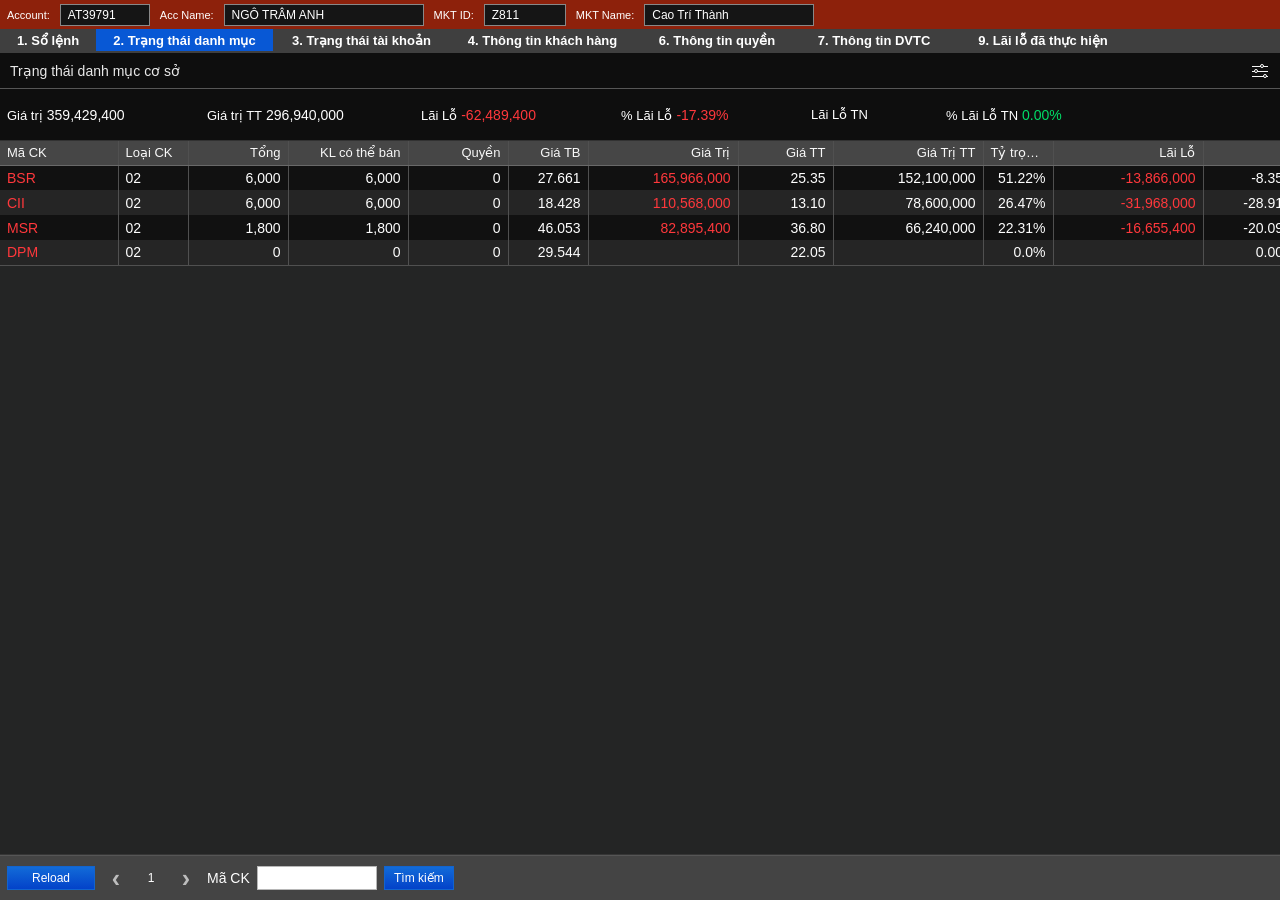
==== portfolio-status-ui.html @ a67b312f "123" ====
<!doctype html>
<html lang="vi">
<head>
  <meta charset="utf-8">
  <meta name="viewport" content="width=device-width, initial-scale=1">
  <title>Trạng thái danh mục</title>
  <style>
    :root {
      --bg: #242525;
      --panel: #0e0e0e;
      --top: #8d210b;
      --tab: #3f3f3f;
      --active: #0858d5;
      --header: #464646;
      --row-a: #111111;
      --row-b: #252525;
      --grid: #505050;
      --text: #ffffff;
      --red: #ff383c;
      --green: #00de68;
      --button: #0342c9;
    }

    * {
      box-sizing: border-box;
    }

    html,
    body {
      height: 100%;
      margin: 0;
      background: var(--bg);
      color: var(--text);
      font-family: Roboto, Arial, sans-serif;
      font-size: 14px;
      font-weight: 400;
      letter-spacing: 0;
      overflow: hidden;
    }

    .app {
      height: 100vh;
      display: grid;
      grid-template-rows: 29px 24px 36px 52px 1fr 45px;
      background: var(--bg);
    }

    .account-bar {
      display: grid;
      grid-template-columns: auto 90px auto 200px auto 82px auto 160px 1fr;
      align-items: center;
      gap: 10px;
      padding: 3px 7px;
      background: var(--top);
      white-space: nowrap;
      overflow: hidden;
    }

    .label {
      font-size: 11px;
      font-weight: 400;
      color: #fff;
    }

    .field {
      height: 22px;
      display: flex;
      align-items: center;
      padding: 0 7px;
      background: #151515;
      border: 1px solid #888;
      font-size: 12px;
      font-weight: 500;
      overflow: hidden;
      text-overflow: ellipsis;
    }

    .tabs {
      display: grid;
      grid-template-columns: 96px 177px 177px 185px 164px 150px 188px 1fr;
      background: var(--tab);
      overflow: hidden;
    }

    .tab {
      display: flex;
      align-items: center;
      justify-content: center;
      height: 22px;
      padding: 0 10px;
      color: #fff;
      font-size: 13px;
      font-weight: 600;
      white-space: nowrap;
      text-decoration: none;
    }

    .tab.active {
      background: var(--active);
    }

    .title-bar {
      display: flex;
      align-items: center;
      justify-content: space-between;
      padding: 0 10px;
      background: var(--panel);
      border-bottom: 1px solid #565656;
      color: #e9e9e9;
      font-size: 14px;
    }

    .sliders {
      width: 20px;
      height: 20px;
      position: relative;
    }

    .sliders::before,
    .sliders::after,
    .sliders span {
      content: "";
      position: absolute;
      left: 2px;
      right: 2px;
      height: 1px;
      background: #f5f5f5;
    }

    .sliders::before { top: 5px; }
    .sliders span { top: 10px; }
    .sliders::after { top: 15px; }

    .knob {
      position: absolute;
      width: 4px;
      height: 4px;
      border-radius: 50%;
      background: #0d0d0d;
      border: 1px solid #fff;
      top: 3px;
      left: 10px;
      z-index: 1;
    }

    .knob.two {
      top: 8px;
      left: 4px;
    }

    .knob.three {
      top: 13px;
      left: 13px;
    }

    .summary {
      display: grid;
      grid-template-columns: 200px 214px 200px 190px 135px 190px 1fr;
      align-items: center;
      padding: 0 7px;
      background: var(--panel);
      border-bottom: 1px solid #323232;
      white-space: nowrap;
    }

    .summary-item {
      display: flex;
      align-items: baseline;
      gap: 4px;
      color: #fff;
      font-size: 13px;
    }

    .summary-item strong {
      font-size: 14px;
      font-weight: 500;
    }

    .red { color: var(--red); }
    .green { color: var(--green); }

    .table-shell {
      min-height: 0;
      overflow: auto;
      scrollbar-color: #aaa #3b3b3b;
      scrollbar-width: auto;
      border-bottom: 1px solid #363636;
    }

    .table-shell::-webkit-scrollbar {
      height: 15px;
      width: 15px;
    }

    .table-shell::-webkit-scrollbar-track {
      background: #3b3b3b;
    }

    .table-shell::-webkit-scrollbar-thumb {
      background: #aaa;
      border-radius: 8px;
      border: 3px solid #3b3b3b;
    }

    table {
      border-collapse: collapse;
      table-layout: fixed;
      width: 2050px;
      font-weight: 400;
      color: #fff;
    }

    thead th {
      height: 24px;
      padding: 0 7px;
      background: var(--header);
      border-right: 1px solid var(--grid);
      border-bottom: 1px solid #696969;
      color: #f8f8f8;
      font-size: 13px;
      font-weight: 400;
      text-align: left;
      white-space: nowrap;
      overflow: hidden;
      text-overflow: ellipsis;
    }

    tbody td {
      height: 25px;
      padding: 0 7px;
      border-right: 1px solid var(--grid);
      color: #fff;
      white-space: nowrap;
      overflow: hidden;
      text-overflow: ellipsis;
      font-variant-numeric: tabular-nums;
      font-weight: 400;
    }

    tbody tr:nth-child(odd) td {
      background: var(--row-a);
    }

    tbody tr:nth-child(even) td {
      background: var(--row-b);
    }

    tbody tr:last-child td {
      border-bottom: 1px solid var(--grid);
    }

    .num {
      text-align: right;
    }

    .code {
      color: var(--red);
      font-weight: 400;
    }

    .footer {
      display: grid;
      grid-template-columns: 88px 28px 28px 28px auto 120px 70px 1fr;
      align-items: center;
      gap: 7px;
      padding: 4px 7px;
      background: #444;
      color: #fff;
      border-top: 1px solid #565656;
      white-space: nowrap;
    }

    button {
      height: 24px;
      border: 1px solid #1264ce;
      background: linear-gradient(#126bd8, var(--button));
      color: #fff;
      font-size: 12px;
      font-weight: 400;
      cursor: default;
    }

    .arrow {
      display: grid;
      place-items: center;
      color: #bdbdbd;
      font-size: 25px;
      line-height: 1;
      font-weight: 600;
    }

    .page {
      text-align: center;
      font-size: 12px;
    }

    .stock-input {
      height: 24px;
      width: 120px;
      background: #fff;
      color: #111;
      border: 1px solid #b7b7b7;
      padding: 0 6px;
    }

    .w-code { width: 118px; }
    .w-type { width: 70px; }
    .w-total { width: 100px; }
    .w-sellable { width: 120px; }
    .w-right { width: 100px; }
    .w-avg { width: 80px; }
    .w-value { width: 150px; }
    .w-market { width: 95px; }
    .w-market-value { width: 150px; }
    .w-weight { width: 70px; }
    .w-profit { width: 150px; }
    .w-percent { width: 100px; }
    .w-avg-day { width: 90px; }
    .w-tn-value { width: 150px; }
    .w-room { width: 100px; }
    .w-block { width: 100px; }
    .w-qty { width: 70px; }

    @media (max-width: 900px) {
      .account-bar {
        grid-template-columns: auto 90px auto minmax(120px, 1fr);
      }

      .account-bar .label:nth-of-type(n+3),
      .account-bar .field:nth-of-type(n+3) {
        display: none;
      }
    }
  </style>
</head>
<body>
  <main class="app">
    <section class="account-bar">
      <span class="label">Account:</span>
      <span class="field" data-key="account">AT39791</span>
      <span class="label">Acc Name:</span>
      <span class="field" data-key="accName">NGÔ TRÂM ANH</span>
      <span class="label">MKT ID:</span>
      <span class="field" data-key="mktId">Z811</span>
      <span class="label">MKT Name:</span>
      <span class="field" style="width: 170px" data-key="mktName">Cao Trí Thành</span>
      <span></span>
    </section>

    <nav class="tabs">
      <div class="tab">1. Sổ lệnh</div>
      <a class="tab active" href="portfolio-status-ui.html">2. Trạng thái danh mục</a>
      <div class="tab">3. Trạng thái tài khoản</div>
      <div class="tab">4. Thông tin khách hàng</div>
      <div class="tab">6. Thông tin quyền</div>
      <div class="tab">7. Thông tin DVTC</div>
      <a class="tab" href="profit-loss-ui.html">9. Lãi lỗ đã thực hiện</a>
      <div></div>
    </nav>

    <section class="title-bar">
      <span>Trạng thái danh mục cơ sở</span>
      <span class="sliders" aria-hidden="true"><i class="knob"></i><i class="knob two"></i><i class="knob three"></i><span></span></span>
    </section>

    <section class="summary">
      <div class="summary-item">Giá trị <strong>359,429,400</strong></div>
      <div class="summary-item">Giá trị TT <strong>296,940,000</strong></div>
      <div class="summary-item">Lãi Lỗ <strong class="red">-62,489,400</strong></div>
      <div class="summary-item">% Lãi Lỗ <strong class="red">-17.39%</strong></div>
      <div class="summary-item">Lãi Lỗ TN</div>
      <div class="summary-item">% Lãi Lỗ TN <strong class="green">0.00%</strong></div>
      <span></span>
    </section>

    <section class="table-shell">
      <table>
        <colgroup>
          <col class="w-code">
          <col class="w-type">
          <col class="w-total">
          <col class="w-sellable">
          <col class="w-right">
          <col class="w-avg">
          <col class="w-value">
          <col class="w-market">
          <col class="w-market-value">
          <col class="w-weight">
          <col class="w-profit">
          <col class="w-percent">
          <col class="w-avg-day">
          <col class="w-tn-value">
          <col class="w-percent">
          <col class="w-room">
          <col class="w-block">
          <col class="w-block">
          <col class="w-qty">
          <col class="w-qty">
          <col class="w-qty">
          <col class="w-qty">
          <col class="w-qty">
          <col class="w-qty">
        </colgroup>
        <thead>
          <tr>
            <th>Mã CK</th>
            <th>Loại CK</th>
            <th class="num">Tổng</th>
            <th class="num">KL có thể bán</th>
            <th class="num">Quyền</th>
            <th class="num">Giá TB</th>
            <th class="num">Giá Trị</th>
            <th class="num">Giá TT</th>
            <th class="num">Giá Trị TT</th>
            <th class="num">Tỷ trọng...</th>
            <th class="num">Lãi Lỗ</th>
            <th class="num">%</th>
            <th class="num">Giá TBTN</th>
            <th class="num">Giá Trị TBTN</th>
            <th class="num">% Lãi Lỗ TN</th>
            <th>CK ngoài room</th>
            <th>CP có tức thu...</th>
            <th>Không KD</th>
            <th class="num">T2 Mua</th>
            <th class="num">T2 Bán</th>
            <th class="num">T1 Mua</th>
            <th class="num">T1 Bán</th>
            <th class="num">T0 Mua</th>
            <th class="num">T0 Bán</th>
          </tr>
        </thead>
        <tbody>
          <tr>
            <td class="code">BSR</td>
            <td>02</td>
            <td class="num">6,000</td>
            <td class="num">6,000</td>
            <td class="num">0</td>
            <td class="num">27.661</td>
            <td class="num red">165,966,000</td>
            <td class="num">25.35</td>
            <td class="num">152,100,000</td>
            <td class="num">51.22%</td>
            <td class="num red">-13,866,000</td>
            <td class="num">-8.35%</td>
            <td class="num">25.350</td>
            <td class="num">152,100,000</td>
            <td class="num">0.00%</td>
            <td></td>
            <td></td>
            <td></td>
            <td class="num"></td>
            <td class="num"></td>
            <td class="num"></td>
            <td class="num"></td>
            <td class="num"></td>
            <td class="num"></td>
          </tr>
          <tr>
            <td class="code">CII</td>
            <td>02</td>
            <td class="num">6,000</td>
            <td class="num">6,000</td>
            <td class="num">0</td>
            <td class="num">18.428</td>
            <td class="num red">110,568,000</td>
            <td class="num">13.10</td>
            <td class="num">78,600,000</td>
            <td class="num">26.47%</td>
            <td class="num red">-31,968,000</td>
            <td class="num">-28.91%</td>
            <td class="num">13.100</td>
            <td class="num">78,600,000</td>
            <td class="num">0.00%</td>
            <td></td>
            <td></td>
            <td></td>
            <td class="num"></td>
            <td class="num"></td>
            <td class="num"></td>
            <td class="num"></td>
            <td class="num"></td>
            <td class="num"></td>
          </tr>
          <tr>
            <td class="code">MSR</td>
            <td>02</td>
            <td class="num">1,800</td>
            <td class="num">1,800</td>
            <td class="num">0</td>
            <td class="num">46.053</td>
            <td class="num red">82,895,400</td>
            <td class="num">36.80</td>
            <td class="num">66,240,000</td>
            <td class="num">22.31%</td>
            <td class="num red">-16,655,400</td>
            <td class="num">-20.09%</td>
            <td class="num">36.800</td>
            <td class="num">66,240,000</td>
            <td class="num">0.00%</td>
            <td></td>
            <td></td>
            <td></td>
            <td class="num"></td>
            <td class="num"></td>
            <td class="num"></td>
            <td class="num">5,200</td>
            <td class="num"></td>
            <td class="num"></td>
          </tr>
          <tr>
            <td class="code">DPM</td>
            <td>02</td>
            <td class="num">0</td>
            <td class="num">0</td>
            <td class="num">0</td>
            <td class="num">29.544</td>
            <td class="num"></td>
            <td class="num">22.05</td>
            <td class="num"></td>
            <td class="num">0.0%</td>
            <td class="num"></td>
            <td class="num">0.00%</td>
            <td class="num">22.050</td>
            <td class="num"></td>
            <td class="num">0.00%</td>
            <td></td>
            <td></td>
            <td></td>
            <td class="num"></td>
            <td class="num"></td>
            <td class="num"></td>
            <td class="num">3,000</td>
            <td class="num"></td>
            <td class="num"></td>
          </tr>
        </tbody>
      </table>
    </section>

    <footer class="footer">
      <button>Reload</button>
      <span class="arrow">&#8249;</span>
      <span class="page">1</span>
      <span class="arrow">&#8250;</span>
      <span>Mã CK</span>
      <input class="stock-input" aria-label="Mã CK">
      <button>Tìm kiếm</button>
      <span></span>
    </footer>
  </main>
  <script>
    (function () {
      var KEY = 'accountInfo';
      var fields = Array.prototype.slice.call(document.querySelectorAll('.account-bar span.field'));

      try {
        var data = JSON.parse(localStorage.getItem(KEY) || '{}');
        fields.forEach(function (field) {
          var v = data[field.dataset.key];
          if (v !== undefined) field.textContent = v;
        });
      } catch (e) {}
    })();
  </script>
</body>
</html>
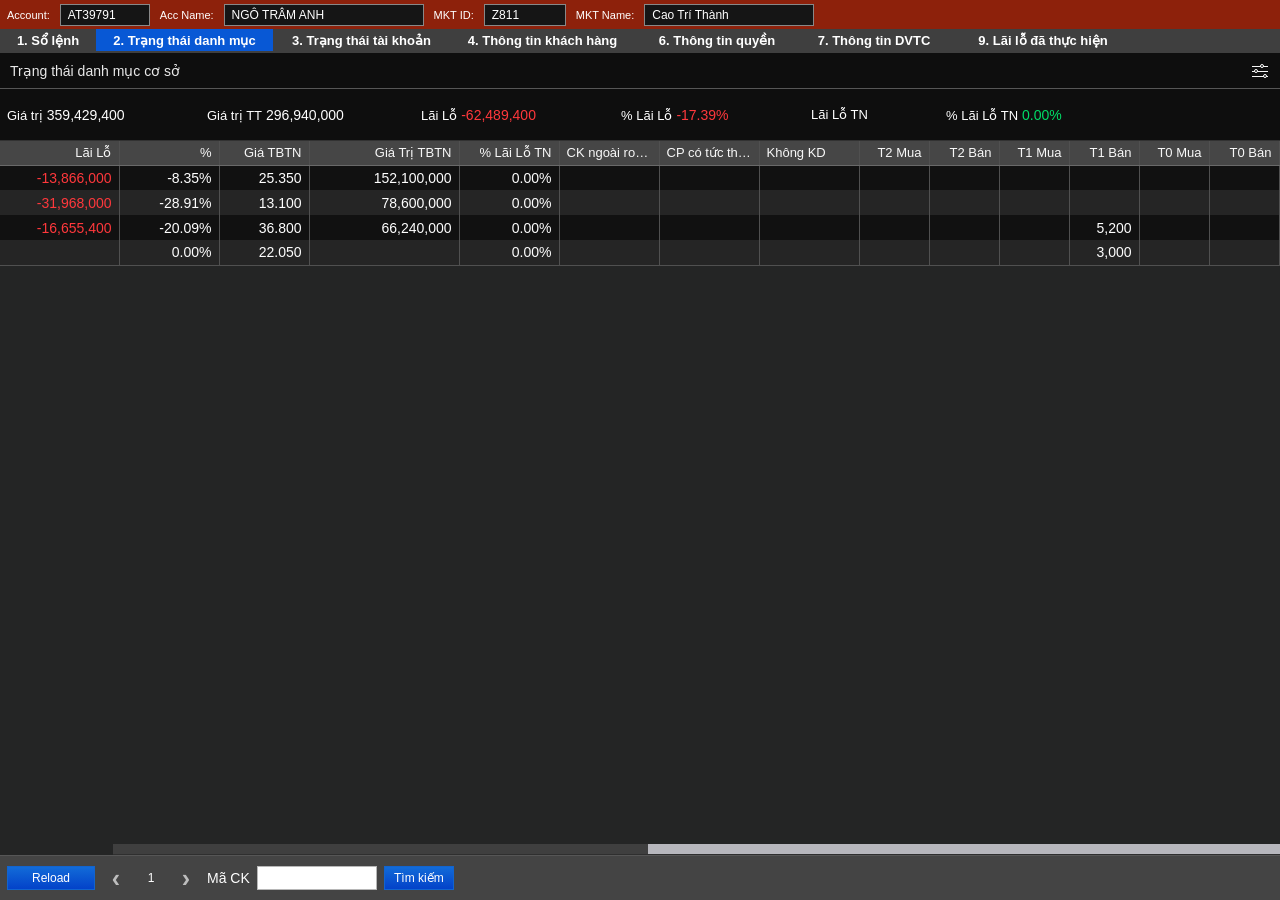
==== commit 6c824731: "123" ====
--- a/portfolio-status-ui.html
+++ b/portfolio-status-ui.html
@@ -41,7 +41,7 @@
     .app {
       height: 100vh;
       display: grid;
-      grid-template-rows: 29px 24px 36px 52px 1fr 45px;
+      grid-template-rows: 29px 24px 36px 52px 1fr 11px 45px;
       background: var(--bg);
     }
 
@@ -181,25 +181,47 @@
 
     .table-shell {
       min-height: 0;
-      overflow: auto;
-      scrollbar-color: #aaa #3b3b3b;
-      scrollbar-width: auto;
-      border-bottom: 1px solid #363636;
+      overflow-x: auto;
+      overflow-y: hidden;
+      scrollbar-width: none;
+      border-bottom: 0;
+      background: var(--bg);
     }
 
     .table-shell::-webkit-scrollbar {
-      height: 15px;
-      width: 15px;
-    }
-
-    .table-shell::-webkit-scrollbar-track {
-      background: #3b3b3b;
-    }
-
-    .table-shell::-webkit-scrollbar-thumb {
-      background: #aaa;
-      border-radius: 8px;
-      border: 3px solid #3b3b3b;
+      display: none;
+      width: 0;
+      height: 0;
+    }
+
+    .x-scrollbar {
+      width: calc(100% - 113px);
+      height: 11px;
+      justify-self: end;
+      display: flex;
+      align-items: stretch;
+      padding: 0;
+      background: #3f3f3f;
+      border-bottom: 1px solid #2f2f2f;
+      cursor: default;
+      user-select: none;
+    }
+
+    .x-scrollbar-track {
+      position: relative;
+      width: 100%;
+      height: 100%;
+      background: transparent;
+    }
+
+    .x-scrollbar-thumb {
+      position: absolute;
+      top: 0;
+      left: 0;
+      height: 100%;
+      min-width: 34px;
+      border-radius: 0;
+      background: #b7b7bd;
     }
 
     table {
@@ -538,6 +560,12 @@
       </table>
     </section>
 
+    <div class="x-scrollbar" aria-hidden="true">
+      <div class="x-scrollbar-track">
+        <div class="x-scrollbar-thumb"></div>
+      </div>
+    </div>
+
     <footer class="footer">
       <button>Reload</button>
       <span class="arrow">&#8249;</span>
@@ -562,6 +590,63 @@
         });
       } catch (e) {}
     })();
+
+    (function () {
+      var shell = document.querySelector('.table-shell');
+      var bar = document.querySelector('.x-scrollbar');
+      var track = document.querySelector('.x-scrollbar-track');
+      var thumb = document.querySelector('.x-scrollbar-thumb');
+      var dragging = false;
+      var startX = 0;
+      var startLeft = 0;
+
+      function metrics() {
+        var maxScroll = Math.max(0, shell.scrollWidth - shell.clientWidth);
+        var maxThumb = Math.max(0, track.clientWidth - thumb.offsetWidth);
+        return { maxScroll: maxScroll, maxThumb: maxThumb };
+      }
+
+      function updateThumb() {
+        var ratio = shell.clientWidth / shell.scrollWidth;
+        var width = Math.max(32, Math.round(track.clientWidth * Math.min(1, ratio)));
+        thumb.style.width = width + 'px';
+        var m = metrics();
+        var left = m.maxScroll ? Math.round(shell.scrollLeft / m.maxScroll * m.maxThumb) : 0;
+        thumb.style.left = left + 'px';
+      }
+
+      shell.addEventListener('scroll', updateThumb);
+      window.addEventListener('resize', updateThumb);
+
+      bar.addEventListener('pointerdown', function (event) {
+        if (event.target !== thumb) {
+          var trackRect = track.getBoundingClientRect();
+          var desired = event.clientX - trackRect.left - thumb.offsetWidth / 2;
+          var m = metrics();
+          var nextLeft = Math.max(0, Math.min(m.maxThumb, desired));
+          shell.scrollLeft = m.maxThumb ? nextLeft / m.maxThumb * m.maxScroll : 0;
+        }
+        dragging = true;
+        startX = event.clientX;
+        startLeft = thumb.offsetLeft;
+        bar.setPointerCapture(event.pointerId);
+      });
+
+      bar.addEventListener('pointermove', function (event) {
+        if (!dragging) return;
+        var m = metrics();
+        var left = Math.max(0, Math.min(m.maxThumb, startLeft + event.clientX - startX));
+        shell.scrollLeft = m.maxThumb ? left / m.maxThumb * m.maxScroll : 0;
+      });
+
+      bar.addEventListener('pointerup', function (event) {
+        dragging = false;
+        bar.releasePointerCapture(event.pointerId);
+      });
+
+      shell.scrollLeft = Math.max(0, shell.scrollWidth - shell.clientWidth);
+      updateThumb();
+    })();
   </script>
 </body>
 </html>
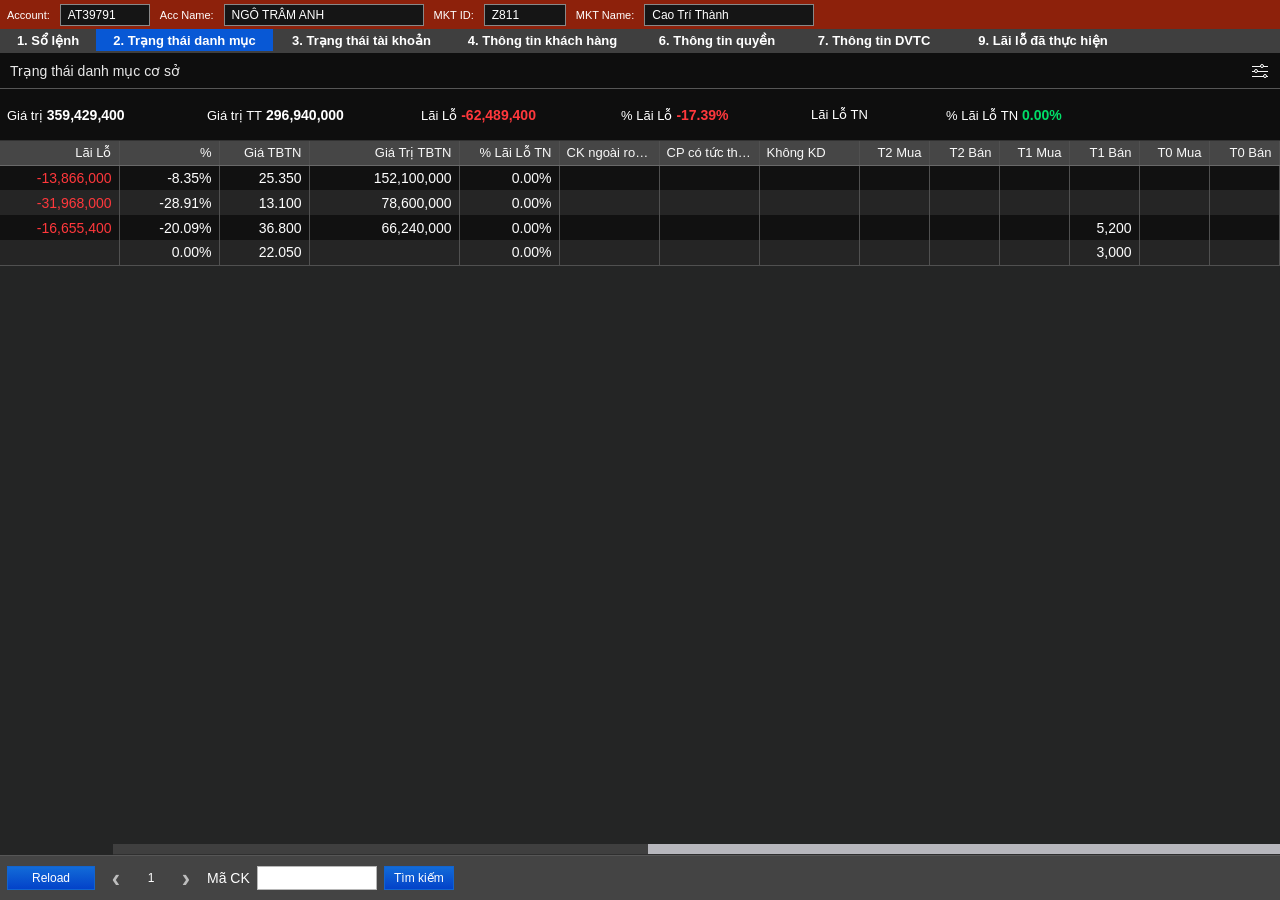
==== commit 3e41d0f3: "123" ====
--- a/portfolio-status-ui.html
+++ b/portfolio-status-ui.html
@@ -173,7 +173,7 @@
 
     .summary-item strong {
       font-size: 14px;
-      font-weight: 500;
+      font-weight: 550;
     }
 
     .red { color: var(--red); }
@@ -256,7 +256,7 @@
       overflow: hidden;
       text-overflow: ellipsis;
       font-variant-numeric: tabular-nums;
-      font-weight: 400;
+      font-weight: 500;
     }
 
     tbody tr:nth-child(odd) td {
@@ -342,6 +342,44 @@
     .w-room { width: 100px; }
     .w-block { width: 100px; }
     .w-qty { width: 70px; }
+
+    .ctx-menu {
+      position: fixed;
+      z-index: 999;
+      display: none;
+      min-width: 130px;
+      background: #2b2b2b;
+      border: 1px solid #555;
+      box-shadow: 2px 2px 6px rgba(0, 0, 0, 0.5);
+      padding: 3px 0;
+    }
+
+    .ctx-menu button {
+      display: block;
+      width: 100%;
+      height: 26px;
+      padding: 0 12px;
+      text-align: left;
+      background: transparent;
+      border: 0;
+      color: #fff;
+      font-size: 13px;
+      font-weight: 400;
+      cursor: pointer;
+    }
+
+    .ctx-menu button:hover {
+      background: #0858d5;
+    }
+
+    tbody tr.row-editing td {
+      background: #1a2a3c;
+    }
+
+    tbody tr.row-editing td:focus {
+      outline: 1px solid #4a9eff;
+      background: #0d1a2e;
+    }
 
     @media (max-width: 900px) {
       .account-bar {
@@ -577,6 +615,11 @@
       <span></span>
     </footer>
   </main>
+  <div class="ctx-menu" id="row-menu">
+    <button type="button" data-act="add">Thêm hàng</button>
+    <button type="button" data-act="edit">Sửa hàng</button>
+    <button type="button" data-act="del">Xóa hàng</button>
+  </div>
   <script>
     (function () {
       var KEY = 'accountInfo';
@@ -647,6 +690,142 @@
       shell.scrollLeft = Math.max(0, shell.scrollWidth - shell.clientWidth);
       updateThumb();
     })();
+
+    (function () {
+      var ROWS_KEY = 'portfolioRows';
+      var tbody = document.querySelector('.table-shell table tbody');
+      var ctxMenu = document.getElementById('row-menu');
+      var ctxRow = null;
+      var NUM_COLS = 24;
+
+      /* các index cần class "num" */
+      var numCols = [2,3,4,5,6,7,8,9,10,11,12,13,14,18,19,20,21,22,23];
+
+      function createEmptyRow() {
+        var tr = document.createElement('tr');
+        for (var i = 0; i < NUM_COLS; i++) {
+          var td = document.createElement('td');
+          if (i === 0) td.className = 'code';
+          else if (numCols.indexOf(i) !== -1) td.className = 'num';
+          tr.appendChild(td);
+        }
+        return tr;
+      }
+
+      function setEditable(row, on) {
+        Array.prototype.forEach.call(row.cells, function (cell) {
+          if (on) cell.contentEditable = 'true';
+          else cell.removeAttribute('contenteditable');
+        });
+      }
+
+      function saveRows() {
+        var data = [];
+        Array.prototype.forEach.call(tbody.rows, function (row) {
+          var cells = [];
+          Array.prototype.forEach.call(row.cells, function (c) {
+            cells.push({ t: c.textContent, c: c.className });
+          });
+          data.push(cells);
+        });
+        try { localStorage.setItem(ROWS_KEY, JSON.stringify(data)); } catch (e) {}
+      }
+
+      function loadRows() {
+        var saved = null;
+        try { saved = JSON.parse(localStorage.getItem(ROWS_KEY) || 'null'); } catch (e) {}
+        if (!Array.isArray(saved) || !saved.length) return;
+        /* snapshot trước để tránh live HTMLCollection shift index khi xóa */
+        Array.prototype.slice.call(tbody.rows).forEach(function (row) {
+          row.parentNode.removeChild(row);
+        });
+        saved.forEach(function (cells) {
+          var tr = createEmptyRow();
+          cells.forEach(function (cell, i) {
+            if (i >= NUM_COLS) return;
+            if (typeof cell === 'string') {
+              tr.cells[i].textContent = cell;
+            } else {
+              tr.cells[i].textContent = cell.t !== undefined ? cell.t : '';
+              if (cell.c) tr.cells[i].className = cell.c;
+            }
+          });
+          tbody.appendChild(tr);
+        });
+      }
+
+      function showMenu(clientX, clientY, row) {
+        ctxRow = row;
+        ctxMenu.style.left = '0px';
+        ctxMenu.style.top = '0px';
+        ctxMenu.style.display = 'block';
+        var w = ctxMenu.offsetWidth;
+        var h = ctxMenu.offsetHeight;
+        ctxMenu.style.left = Math.min(clientX, window.innerWidth - w - 4) + 'px';
+        ctxMenu.style.top = Math.min(clientY, window.innerHeight - h - 4) + 'px';
+      }
+
+      function hideMenu() {
+        ctxMenu.style.display = 'none';
+        ctxRow = null;
+      }
+
+      tbody.addEventListener('contextmenu', function (e) {
+        var el = e.target;
+        if (!(el instanceof Element)) el = el.parentNode;
+        var cell = el.closest('td');
+        var row = cell ? cell.parentNode : null;
+        if (!row) return;
+        e.preventDefault();
+        showMenu(e.clientX, e.clientY, row);
+      });
+
+      document.addEventListener('click', function () { hideMenu(); });
+      document.addEventListener('scroll', function () { hideMenu(); }, true);
+
+      Array.prototype.forEach.call(ctxMenu.querySelectorAll('button'), function (btn) {
+        btn.addEventListener('click', function () {
+          var act = btn.dataset.act;
+          var row = ctxRow;
+          if (!row) return;
+          if (act === 'add') {
+            var tr = createEmptyRow();
+            row.parentNode.insertBefore(tr, row.nextSibling);
+            tr.classList.add('row-editing');
+            setEditable(tr, true);
+            tr.cells[0].focus();
+          } else if (act === 'edit') {
+            if (row.classList.contains('row-editing')) {
+              row.classList.remove('row-editing');
+              setEditable(row, false);
+            } else {
+              row.classList.add('row-editing');
+              setEditable(row, true);
+              row.cells[0].focus();
+            }
+          } else if (act === 'del') {
+            row.parentNode.removeChild(row);
+          }
+          saveRows();
+          hideMenu();
+        });
+      });
+
+      tbody.addEventListener('keydown', function (e) {
+        if (e.key !== 'Enter') return;
+        var cell = e.target;
+        if (cell.tagName !== 'TD') return;
+        var row = cell.parentNode;
+        if (!row.classList.contains('row-editing')) return;
+        e.preventDefault();
+        row.classList.remove('row-editing');
+        setEditable(row, false);
+        saveRows();
+      });
+
+      loadRows();
+      saveRows();
+    })();
   </script>
 </body>
 </html>
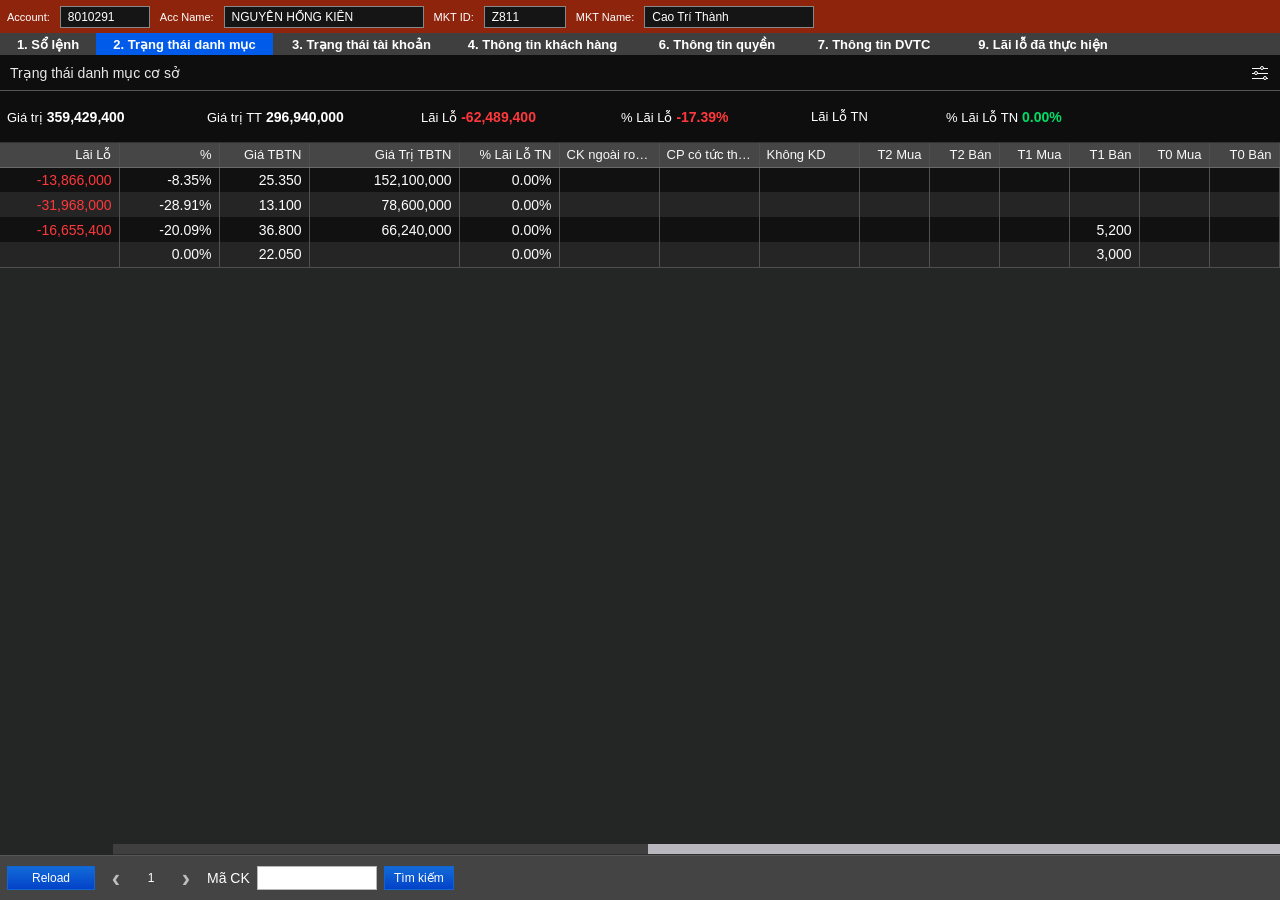
==== commit 99a150a6: "123" ====
--- a/portfolio-status-ui.html
+++ b/portfolio-status-ui.html
@@ -392,31 +392,12 @@
       }
     }
   </style>
+  <link rel="stylesheet" href="customer-header.css">
+  <script defer src="customer-header.js"></script>
 </head>
 <body>
   <main class="app">
-    <section class="account-bar">
-      <span class="label">Account:</span>
-      <span class="field" data-key="account">AT39791</span>
-      <span class="label">Acc Name:</span>
-      <span class="field" data-key="accName">NGÔ TRÂM ANH</span>
-      <span class="label">MKT ID:</span>
-      <span class="field" data-key="mktId">Z811</span>
-      <span class="label">MKT Name:</span>
-      <span class="field" style="width: 170px" data-key="mktName">Cao Trí Thành</span>
-      <span></span>
-    </section>
-
-    <nav class="tabs">
-      <div class="tab">1. Sổ lệnh</div>
-      <a class="tab active" href="portfolio-status-ui.html">2. Trạng thái danh mục</a>
-      <div class="tab">3. Trạng thái tài khoản</div>
-      <div class="tab">4. Thông tin khách hàng</div>
-      <div class="tab">6. Thông tin quyền</div>
-      <div class="tab">7. Thông tin DVTC</div>
-      <a class="tab" href="profit-loss-ui.html">9. Lãi lỗ đã thực hiện</a>
-      <div></div>
-    </nav>
+    <div data-customer-header data-active-tab="portfolio" data-field-mode="input"></div>
 
     <section class="title-bar">
       <span>Trạng thái danh mục cơ sở</span>
--- a/customer-header.css
+++ b/customer-header.css
@@ -0,0 +1,81 @@
+.account-bar {
+  height: 33px;
+  display: grid;
+  grid-template-columns: auto 90px auto 200px auto 82px auto 160px 1fr;
+  align-items: center;
+  gap: 10px;
+  padding: 4px 7px;
+  background: #8f240d;
+  white-space: nowrap;
+  overflow: hidden;
+}
+
+.label {
+  font-size: 11px;
+  font-weight: 400;
+  color: #fff;
+}
+
+.field {
+  height: 22px;
+  display: flex;
+  align-items: center;
+  padding: 0 7px;
+  background: #151515;
+  border: 1px solid #888;
+  color: #fff;
+  font-family: Roboto, Arial, sans-serif;
+  font-size: 12px;
+  font-weight: 500;
+  overflow: hidden;
+  text-overflow: ellipsis;
+}
+
+input.field {
+  display: block;
+  line-height: 20px;
+}
+
+input.field:focus {
+  outline: 1px solid #666;
+}
+
+.tabs {
+  height: 22px;
+  display: grid;
+  grid-template-columns: 96px 177px 177px 185px 164px 150px 188px 1fr;
+  background: #3f3f3f;
+  overflow: hidden;
+}
+
+.tab {
+  height: 22px;
+  display: flex;
+  align-items: center;
+  justify-content: center;
+  padding: 0 10px;
+  color: #fff;
+  font-size: 13px;
+  font-weight: 600;
+  text-decoration: none;
+  white-space: nowrap;
+}
+
+.tab.active {
+  background: #005bea;
+}
+
+main.app {
+  grid-template-rows: 33px 22px 36px 52px 1fr 11px 45px;
+}
+
+@media (max-width: 900px) {
+  .account-bar {
+    grid-template-columns: auto 90px auto minmax(120px, 1fr);
+  }
+
+  .account-bar .label:nth-of-type(n+3),
+  .account-bar .field:nth-of-type(n+3) {
+    display: none;
+  }
+}
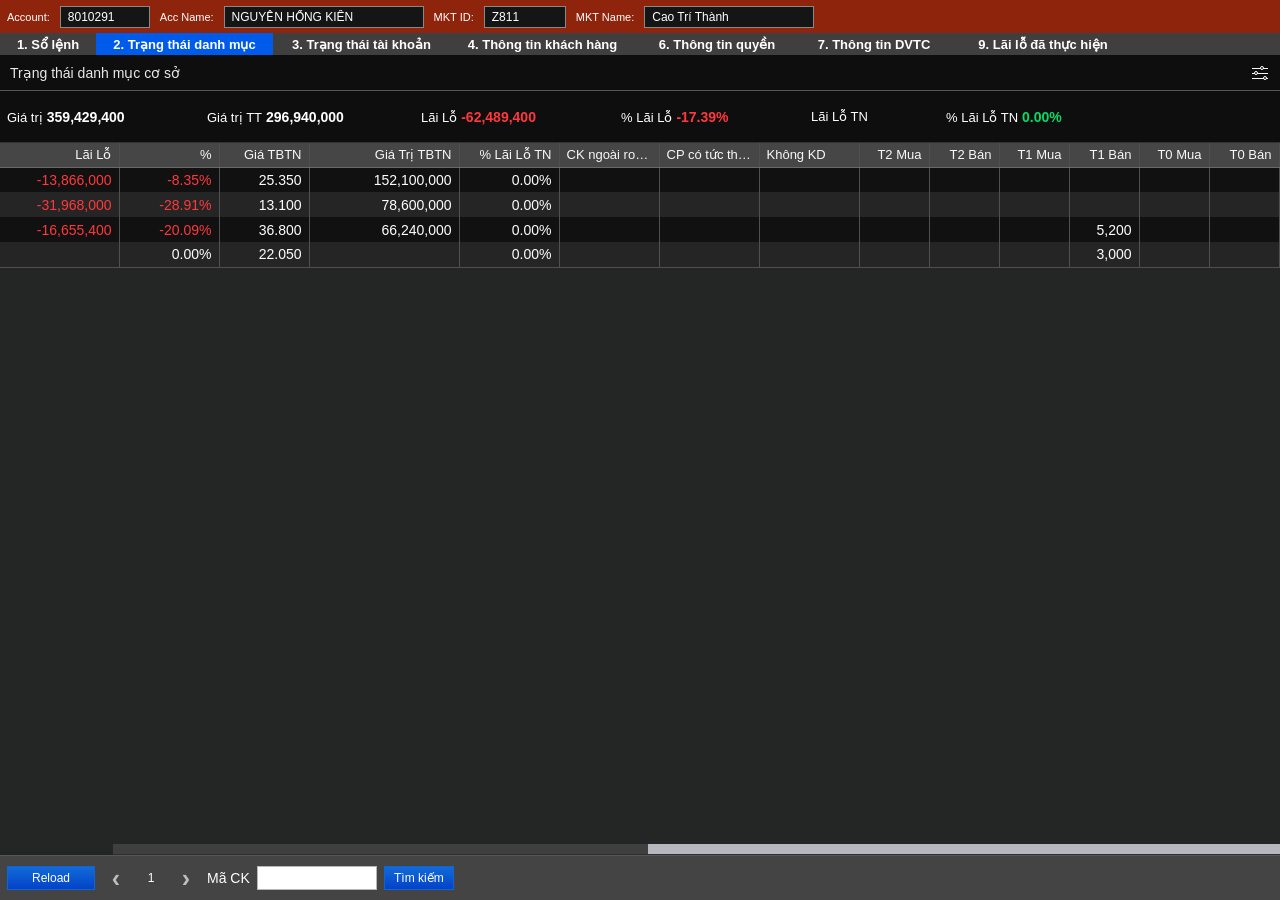
==== commit 845e861a: "auto color portfolio cells by sign" ====
--- a/portfolio-status-ui.html
+++ b/portfolio-status-ui.html
@@ -807,6 +807,37 @@
       loadRows();
       saveRows();
     })();
+
+    (function () {
+      var signCols = [6, 10, 11];
+      var table = document.querySelector('.table-shell table');
+
+      function parseNum(text) {
+        if (!text) return null;
+        var s = String(text).replace(/[\s,]/g, '');
+        if (!s) return null;
+        var n = parseFloat(s);
+        return isNaN(n) ? null : n;
+      }
+
+      function colorCells() {
+        Array.prototype.forEach.call(table.tBodies[0].rows, function (row) {
+          Array.prototype.forEach.call(row.cells, function (cell, i) {
+            cell.classList.remove('red', 'green');
+            if (signCols.indexOf(i) === -1) return;
+            var n = parseNum(cell.textContent);
+            if (n !== null && n !== 0) cell.classList.add(n < 0 ? 'red' : 'green');
+          });
+        });
+      }
+
+      colorCells();
+      new MutationObserver(colorCells).observe(table, {
+        childList: true,
+        subtree: true,
+        characterData: true
+      });
+    })();
   </script>
 </body>
 </html>
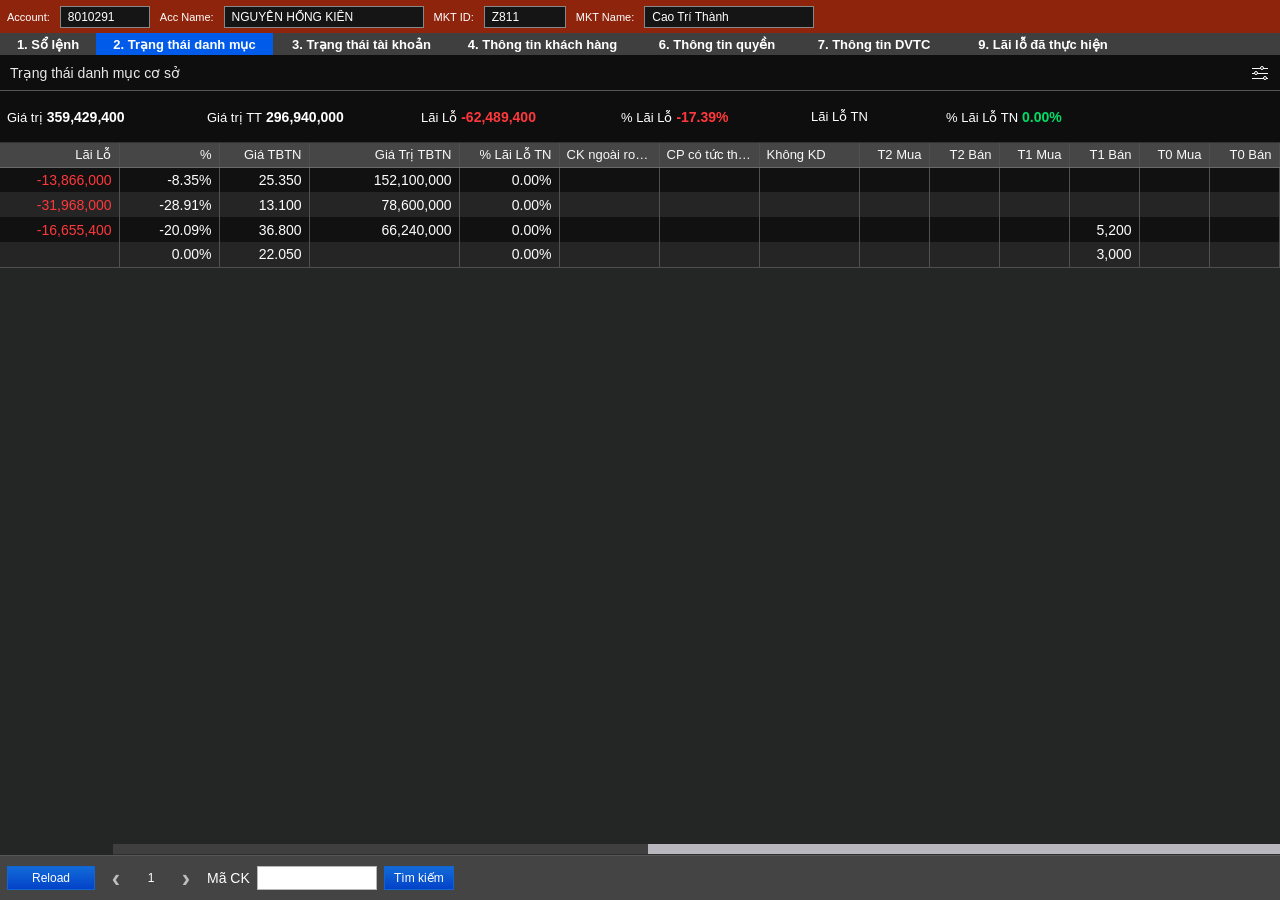
==== commit f21cec15: "revert percent column auto color" ====
--- a/portfolio-status-ui.html
+++ b/portfolio-status-ui.html
@@ -809,7 +809,7 @@
     })();
 
     (function () {
-      var signCols = [6, 10, 11];
+      var signCols = [6, 10];
       var table = document.querySelector('.table-shell table');
 
       function parseNum(text) {
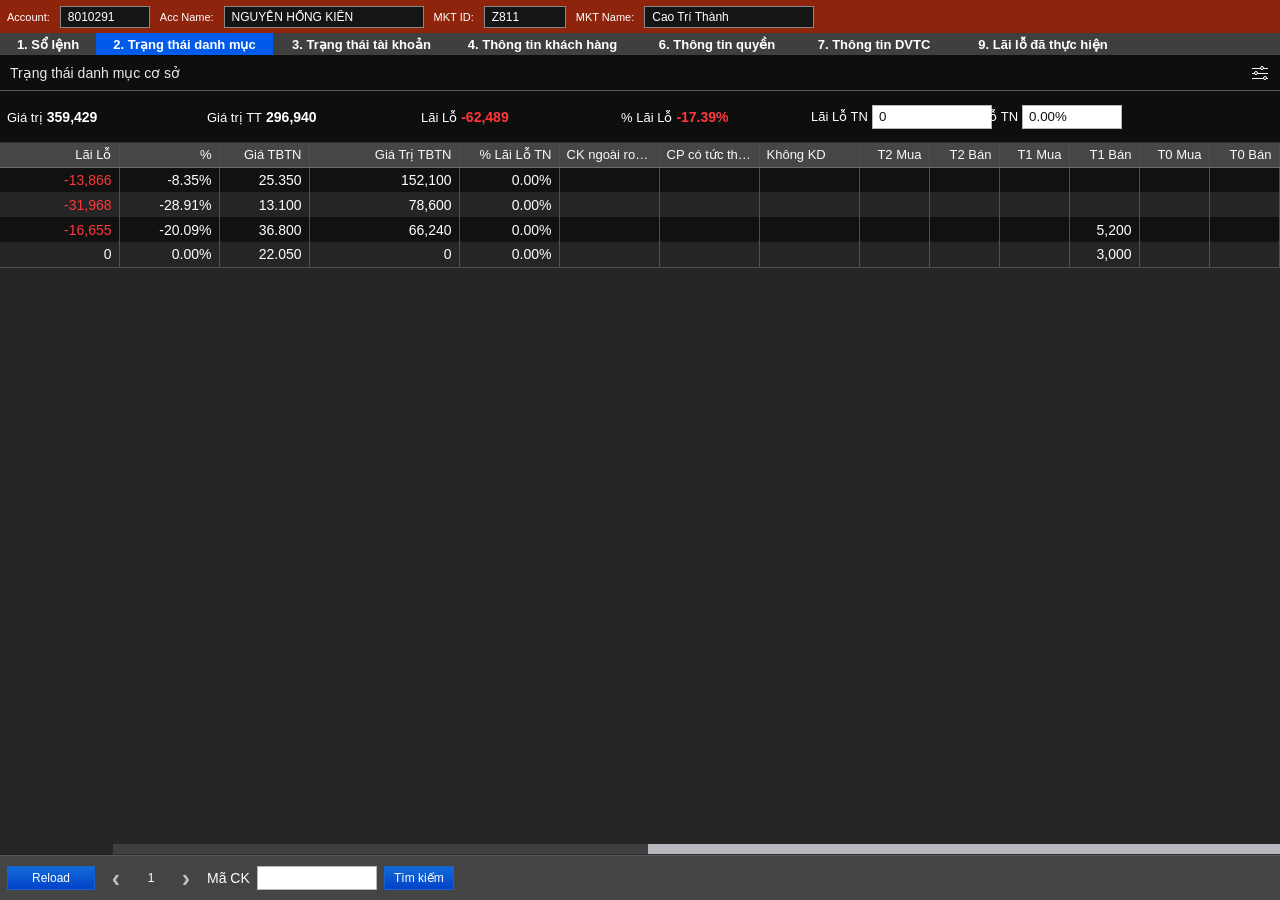
==== commit ad2ebdc6: "Add auto-calculation for portfolio columns; make Lãi Lỗ TN and % Lãi Lỗ TN editable inputs saved to " ====
--- a/portfolio-status-ui.html
+++ b/portfolio-status-ui.html
@@ -405,12 +405,12 @@
     </section>
 
     <section class="summary">
-      <div class="summary-item">Giá trị <strong>359,429,400</strong></div>
-      <div class="summary-item">Giá trị TT <strong>296,940,000</strong></div>
-      <div class="summary-item">Lãi Lỗ <strong class="red">-62,489,400</strong></div>
-      <div class="summary-item">% Lãi Lỗ <strong class="red">-17.39%</strong></div>
-      <div class="summary-item">Lãi Lỗ TN</div>
-      <div class="summary-item">% Lãi Lỗ TN <strong class="green">0.00%</strong></div>
+      <div class="summary-item">Giá trị <strong id="sum-giatri">0</strong></div>
+      <div class="summary-item">Giá trị TT <strong id="sum-giatrithitruong">0</strong></div>
+      <div class="summary-item">Lãi Lỗ <strong id="sum-lailo">0</strong></div>
+      <div class="summary-item">% Lãi Lỗ <strong id="sum-percent">0.00%</strong></div>
+      <div class="summary-item">Lãi Lỗ TN <input id="sum-lailotn" class="stock-input" style="width:120px" value="0"></div>
+      <div class="summary-item">% Lãi Lỗ TN <input id="sum-percent-tn" class="stock-input" style="width:100px" value="0.00%"></div>
       <span></span>
     </section>
 
@@ -674,6 +674,7 @@
 
     (function () {
       var ROWS_KEY = 'portfolioRows';
+      var SUMMARY_KEY = 'portfolioSummary';
       var tbody = document.querySelector('.table-shell table tbody');
       var ctxMenu = document.getElementById('row-menu');
       var ctxRow = null;
@@ -710,6 +711,12 @@
           data.push(cells);
         });
         try { localStorage.setItem(ROWS_KEY, JSON.stringify(data)); } catch (e) {}
+        // Save summary inputs
+        var summary = {
+          lailotn: document.getElementById('sum-lailotn')?.value || '0',
+          percenttn: document.getElementById('sum-percent-tn')?.value || '0.00%'
+        };
+        try { localStorage.setItem(SUMMARY_KEY, JSON.stringify(summary)); } catch (e) {}
       }
 
       function loadRows() {
@@ -733,6 +740,15 @@
           });
           tbody.appendChild(tr);
         });
+        // Load summary inputs
+        var summary = null;
+        try { summary = JSON.parse(localStorage.getItem(SUMMARY_KEY) || 'null'); } catch (e) {}
+        if (summary) {
+          var in1 = document.getElementById('sum-lailotn');
+          var in2 = document.getElementById('sum-percent-tn');
+          if (in1 && summary.lailotn !== undefined) in1.value = summary.lailotn;
+          if (in2 && summary.percenttn !== undefined) in2.value = summary.percenttn;
+        }
       }
 
       function showMenu(clientX, clientY, row) {
@@ -806,6 +822,12 @@
 
       loadRows();
       saveRows();
+
+      // Save summary on input change
+      ['sum-lailotn', 'sum-percent-tn'].forEach(function (id) {
+        var el = document.getElementById(id);
+        if (el) el.addEventListener('change', saveRows);
+      });
     })();
 
     (function () {
@@ -838,6 +860,152 @@
         characterData: true
       });
     })();
+
+    (function () {
+      var tbody = document.querySelector('.table-shell table tbody');
+      var NUM_COLS = 24;
+
+      var SUM_ID = {
+        giatri: 'sum-giatri',
+        giatrithitruong: 'sum-giatrithitruong',
+        lailo: 'sum-lailo',
+        percent: 'sum-percent',
+        lailotn: 'sum-lailotn',
+        percenttn: 'sum-percent-tn'
+      };
+
+      function parseNum(text) {
+        if (!text) return null;
+        var s = String(text).replace(/[\s,]/g, '');
+        if (!s) return null;
+        var n = parseFloat(s);
+        return isNaN(n) ? null : n;
+      }
+
+      function fmtMoney(n) {
+        if (n === null || n === undefined || isNaN(n)) return '';
+        var sign = n < 0 ? '-' : '';
+        var abs = Math.abs(Math.round(n)).toString();
+        var parts = [];
+        while (abs.length > 3) {
+          parts.unshift(abs.slice(-3));
+          abs = abs.slice(0, -3);
+        }
+        parts.unshift(abs);
+        return sign + parts.join(',');
+      }
+
+      function fmtPct(n) {
+        if (n === null || n === undefined || isNaN(n)) return '0.00%';
+        var sign = n < 0 ? '-' : '';
+        var abs = Math.abs(n).toFixed(2);
+        return sign + abs + '%';
+      }
+
+      function calcAll() {
+        var rows = tbody.rows;
+        if (!rows.length) return;
+
+        // First pass: compute derived columns that don't depend on other derived cols
+        var sumValue = 0, sumMv = 0, sumTn = 0;
+        var rowValues = [];
+
+        Array.prototype.forEach.call(rows, function (row) {
+          var qty = parseNum(row.cells[2]?.textContent);    // Tổng
+          var avg = parseNum(row.cells[5]?.textContent);    // Giá TB
+          var mv = parseNum(row.cells[7]?.textContent);     // Giá TT
+          var tnavg = parseNum(row.cells[12]?.textContent); // Giá TBTN
+
+          var value = (qty !== null && avg !== null) ? qty * avg : 0;
+          var marval = (qty !== null && mv !== null) ? qty * mv : 0;
+          var tnval = (qty !== null && tnavg !== null) ? qty * tnavg : 0;
+
+          row.cells[6].textContent = fmtMoney(value);    // Giá Trị
+          row.cells[8].textContent = fmtMoney(marval);   // Giá Trị TT
+          row.cells[13].textContent = fmtMoney(tnval);   // Giá Trị TBTN
+
+          rowValues.push({ value: value, marval: marval, tnval: tnval });
+          sumValue += value;
+          sumMv += marval;
+          sumTn += tnval;
+        });
+
+        // Second pass: derived cols that need sums
+        Array.prototype.forEach.call(rows, function (row, idx) {
+          var rv = rowValues[idx];
+          var value = rv.value, marval = rv.marval, tnval = rv.tnval;
+
+          // Tỷ trọng = marval / sumMv
+          var tytrong = sumMv ? (marval / sumMv * 100) : 0;
+          row.cells[9].textContent = tytrong.toFixed(2) + '%';
+
+          // Lãi Lỗ = value - marval
+          var lailo = marval - value;
+          row.cells[10].textContent = fmtMoney(lailo);
+
+          // % Lãi Lỗ = lailo / value
+          var pct = value ? (lailo / value * 100) : 0;
+          row.cells[11].textContent = pct.toFixed(2) + '%';
+
+          // % Lãi Lỗ TN = (marval - tnval) / tnval
+          var pcttn = tnval ? ((marval - tnval) / tnval * 100) : 0;
+          row.cells[14].textContent = pcttn.toFixed(2) + '%';
+        });
+
+// Update summary
+        var totalLaiLo = sumMv - sumValue;
+        var pctTotal = sumValue ? (totalLaiLo / sumValue * 100) : 0;
+        // Lãi Lỗ TN và % Lãi Lỗ TN là input editable, không tự ghi đè
+
+        document.getElementById(SUM_ID.giatri).textContent = fmtMoney(sumValue);
+        document.getElementById(SUM_ID.giatrithitruong).textContent = fmtMoney(sumMv);
+        var elLaiLo = document.getElementById(SUM_ID.lailo);
+        elLaiLo.textContent = fmtMoney(totalLaiLo);
+        elLaiLo.classList.remove('red', 'green');
+        elLaiLo.classList.add(totalLaiLo < 0 ? 'red' : 'green');
+        document.getElementById(SUM_ID.percent).textContent = fmtPct(pctTotal);
+        var elPct = document.getElementById(SUM_ID.percent);
+        elPct.classList.remove('red', 'green');
+        elPct.classList.add(pctTotal < 0 ? 'red' : 'green');
+        // sum-lailotn và sum-percent-tn là <input>, không cập nhật textContent
+      }
+
+      // Initial calc
+      calcAll();
+
+      // Recalc on edits - use MutationObserver on tbody
+      var calcScheduled = false;
+      function scheduleCalc() {
+        if (!calcScheduled) {
+          calcScheduled = true;
+          requestAnimationFrame(function () {
+            calcScheduled = false;
+            calcAll();
+          });
+        }
+      }
+
+      new MutationObserver(function (mutations) {
+        var relevant = false;
+        mutations.forEach(function (m) {
+          if (m.type === 'characterData') {
+            var td = m.target.parentNode;
+            if (td && td.tagName === 'TD') {
+              var idx = Array.prototype.indexOf.call(td.parentNode.cells, td);
+              // Input columns: 2(Tổng), 5(Giá TB), 7(Giá TT), 12(Giá TBTN)
+              if (idx === 2 || idx === 5 || idx === 7 || idx === 12) relevant = true;
+            }
+          } else if (m.type === 'childList') {
+            relevant = true;
+          }
+        });
+        if (relevant) scheduleCalc();
+      }).observe(tbody, {
+        childList: true,
+        subtree: true,
+        characterData: true
+      });
+    })();
   </script>
 </body>
 </html>
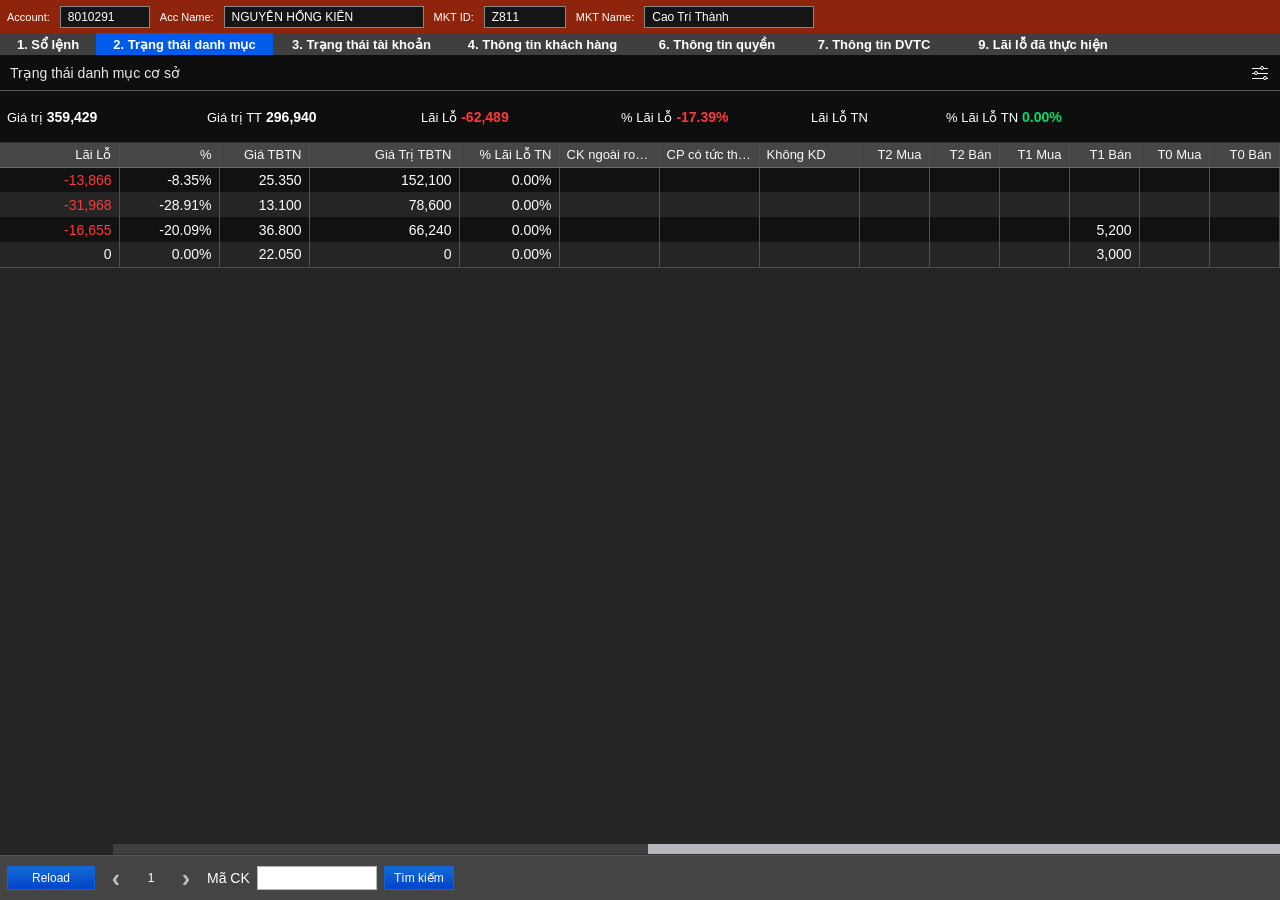
==== commit ee1f4518: "12" ====
--- a/portfolio-status-ui.html
+++ b/portfolio-status-ui.html
@@ -176,6 +176,15 @@
       font-weight: 550;
     }
 
+    .summary-item strong[contenteditable="true"] {
+      display: inline-block;
+      min-width: 1ch;
+    }
+
+    .summary-item strong[contenteditable="true"]:focus {
+      outline: none;
+    }
+
     .red { color: var(--red); }
     .green { color: var(--green); }
 
@@ -409,8 +418,8 @@
       <div class="summary-item">Giá trị TT <strong id="sum-giatrithitruong">0</strong></div>
       <div class="summary-item">Lãi Lỗ <strong id="sum-lailo">0</strong></div>
       <div class="summary-item">% Lãi Lỗ <strong id="sum-percent">0.00%</strong></div>
-      <div class="summary-item">Lãi Lỗ TN <input id="sum-lailotn" class="stock-input" style="width:120px" value="0"></div>
-      <div class="summary-item">% Lãi Lỗ TN <input id="sum-percent-tn" class="stock-input" style="width:100px" value="0.00%"></div>
+      <div class="summary-item">Lãi Lỗ TN <strong id="sum-lailotn" contenteditable="true"></strong></div>
+      <div class="summary-item">% Lãi Lỗ TN <strong id="sum-percent-tn" class="green" contenteditable="true">0.00%</strong></div>
       <span></span>
     </section>
 
@@ -701,6 +710,15 @@
         });
       }
 
+      function colorSummaryField(el) {
+        if (!el) return;
+        var s = String(el.textContent || '').replace(/[,%\s]/g, '');
+        var n = s ? parseFloat(s) : null;
+        el.classList.remove('red', 'green');
+        if (n === null || isNaN(n)) return;
+        el.classList.add(n < 0 ? 'red' : 'green');
+      }
+
       function saveRows() {
         var data = [];
         Array.prototype.forEach.call(tbody.rows, function (row) {
@@ -711,18 +729,34 @@
           data.push(cells);
         });
         try { localStorage.setItem(ROWS_KEY, JSON.stringify(data)); } catch (e) {}
-        // Save summary inputs
+        colorSummaryField(document.getElementById('sum-lailotn'));
+        colorSummaryField(document.getElementById('sum-percent-tn'));
         var summary = {
-          lailotn: document.getElementById('sum-lailotn')?.value || '0',
-          percenttn: document.getElementById('sum-percent-tn')?.value || '0.00%'
+          lailotn: document.getElementById('sum-lailotn')?.textContent || '',
+          percenttn: document.getElementById('sum-percent-tn')?.textContent || '0.00%'
         };
         try { localStorage.setItem(SUMMARY_KEY, JSON.stringify(summary)); } catch (e) {}
+      }
+
+      function loadSummary() {
+        var summary = null;
+        try { summary = JSON.parse(localStorage.getItem(SUMMARY_KEY) || 'null'); } catch (e) {}
+        if (!summary) return;
+        var in1 = document.getElementById('sum-lailotn');
+        var in2 = document.getElementById('sum-percent-tn');
+        if (in1 && summary.lailotn !== undefined) in1.textContent = summary.lailotn;
+        if (in2 && summary.percenttn !== undefined) in2.textContent = summary.percenttn;
+        colorSummaryField(in1);
+        colorSummaryField(in2);
       }
 
       function loadRows() {
         var saved = null;
         try { saved = JSON.parse(localStorage.getItem(ROWS_KEY) || 'null'); } catch (e) {}
-        if (!Array.isArray(saved) || !saved.length) return;
+        if (!Array.isArray(saved) || !saved.length) {
+          loadSummary();
+          return;
+        }
         /* snapshot trước để tránh live HTMLCollection shift index khi xóa */
         Array.prototype.slice.call(tbody.rows).forEach(function (row) {
           row.parentNode.removeChild(row);
@@ -740,15 +774,7 @@
           });
           tbody.appendChild(tr);
         });
-        // Load summary inputs
-        var summary = null;
-        try { summary = JSON.parse(localStorage.getItem(SUMMARY_KEY) || 'null'); } catch (e) {}
-        if (summary) {
-          var in1 = document.getElementById('sum-lailotn');
-          var in2 = document.getElementById('sum-percent-tn');
-          if (in1 && summary.lailotn !== undefined) in1.value = summary.lailotn;
-          if (in2 && summary.percenttn !== undefined) in2.value = summary.percenttn;
-        }
+        loadSummary();
       }
 
       function showMenu(clientX, clientY, row) {
@@ -823,11 +849,18 @@
       loadRows();
       saveRows();
 
-      // Save summary on input change
       ['sum-lailotn', 'sum-percent-tn'].forEach(function (id) {
         var el = document.getElementById(id);
-        if (el) el.addEventListener('change', saveRows);
+        if (!el) return;
+        el.addEventListener('input', saveRows);
+        el.addEventListener('blur', saveRows);
+        el.addEventListener('keydown', function (e) {
+          if (e.key !== 'Enter') return;
+          e.preventDefault();
+          el.blur();
+        });
       });
+
     })();
 
     (function () {
@@ -955,7 +988,6 @@
 // Update summary
         var totalLaiLo = sumMv - sumValue;
         var pctTotal = sumValue ? (totalLaiLo / sumValue * 100) : 0;
-        // Lãi Lỗ TN và % Lãi Lỗ TN là input editable, không tự ghi đè
 
         document.getElementById(SUM_ID.giatri).textContent = fmtMoney(sumValue);
         document.getElementById(SUM_ID.giatrithitruong).textContent = fmtMoney(sumMv);
@@ -967,7 +999,6 @@
         var elPct = document.getElementById(SUM_ID.percent);
         elPct.classList.remove('red', 'green');
         elPct.classList.add(pctTotal < 0 ? 'red' : 'green');
-        // sum-lailotn và sum-percent-tn là <input>, không cập nhật textContent
       }
 
       // Initial calc
